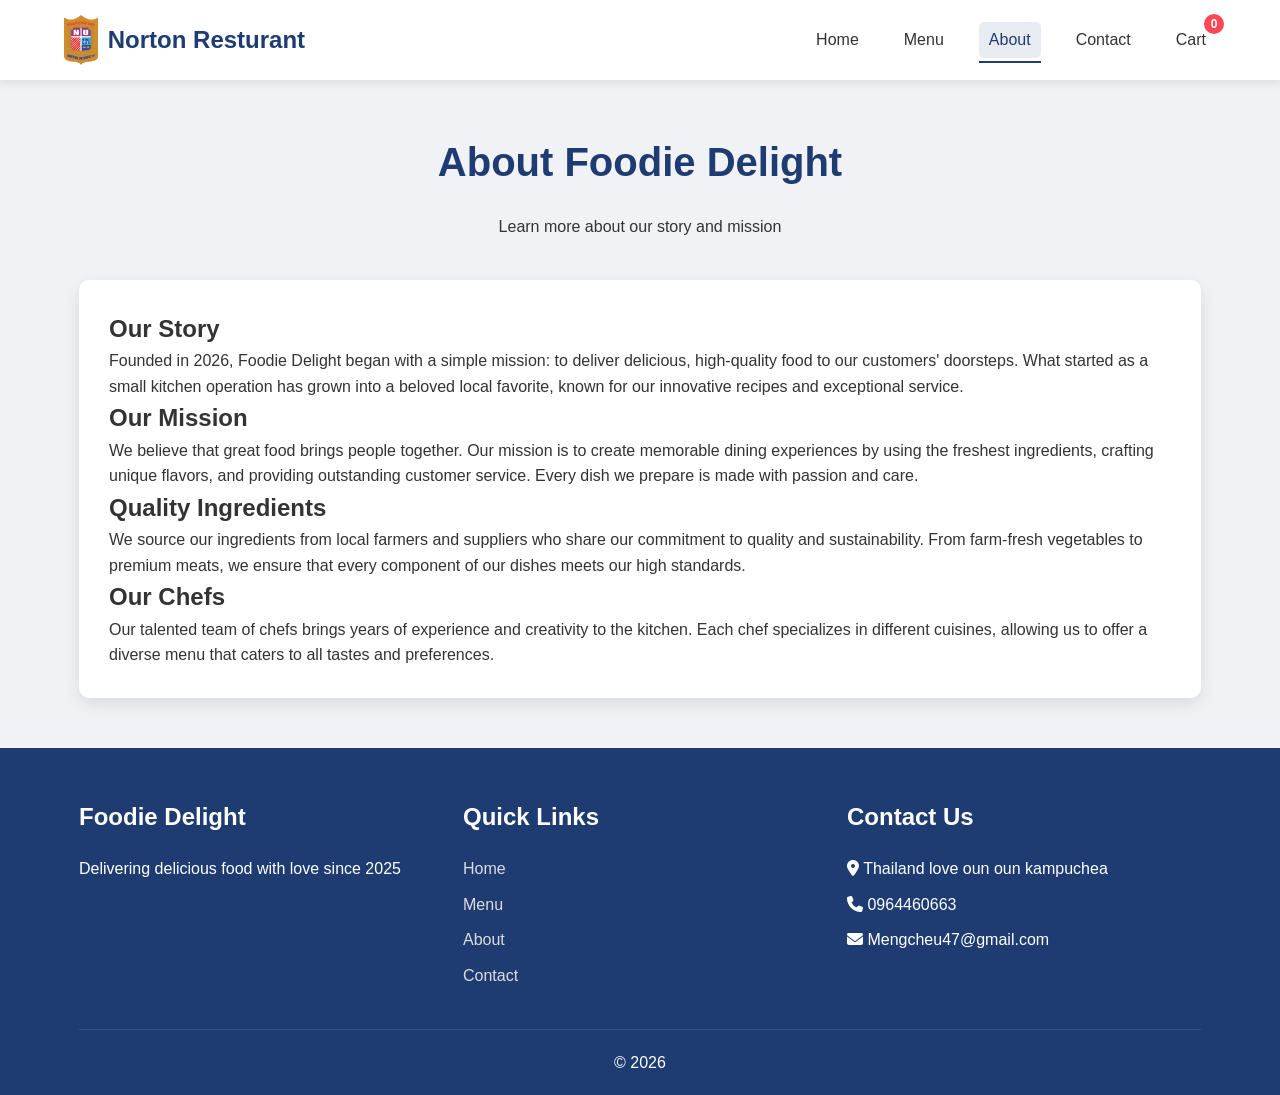
==== about.html @ e61c390d "first commit" ====
<!DOCTYPE html>
<html lang="en">
<head>
    <meta charset="UTF-8">
    <meta name="viewport" content="width=device-width, initial-scale=1.0">
    <title>Norton Resturant</title>
    <link rel="stylesheet" href="style.css">
    <link rel="stylesheet" href="https://cdnjs.cloudflare.com/ajax/libs/font-awesome/6.4.0/css/all.min.css">
</head>
<body>
    <!-- Header Section -->
    <header>
        <div class="container">
            <div class="logo">
                <img src="img/logo.png" alt="Norton Resturant">
                <h1>Norton Resturant</h1>
            </div>
            <nav>
                <ul class="nav-links">
                    <li><a href="index.html">Home</a></li>
                    <li><a href="menu.html">Menu</a></li>
                    <li><a href="about.html" class="active">About</a></li>
                    <li><a href="contact.html">Contact</a></li>
                    <li><a href="#" id="cartLink">Cart <span class="cart-count">0</span></a></li>
                </ul>
            </nav>
        </div>
    </header>

    <!-- About Section -->
    <section class="about-page">
        <div class="container">
            <div class="about-header">
                <h1>About Foodie Delight</h1>
                <p>Learn more about our story and mission</p>
            </div>
            
            <div class="about-content">
                <h2>Our Story</h2>
                <p>Founded in 2026, Foodie Delight began with a simple mission: to deliver delicious, high-quality food to our customers' doorsteps. What started as a small kitchen operation has grown into a beloved local favorite, known for our innovative recipes and exceptional service.</p>
                
                <h2>Our Mission</h2>
                <p>We believe that great food brings people together. Our mission is to create memorable dining experiences by using the freshest ingredients, crafting unique flavors, and providing outstanding customer service. Every dish we prepare is made with passion and care.</p>
                
                <h2>Quality Ingredients</h2>
                <p>We source our ingredients from local farmers and suppliers who share our commitment to quality and sustainability. From farm-fresh vegetables to premium meats, we ensure that every component of our dishes meets our high standards.</p>
                
                <h2>Our Chefs</h2>
                <p>Our talented team of chefs brings years of experience and creativity to the kitchen. Each chef specializes in different cuisines, allowing us to offer a diverse menu that caters to all tastes and preferences.</p>
            </div>
        </div>
    </section>

    <!-- Cart Modal -->
    <div class="cart-modal" id="cartModal">
        <div class="cart-content">
            <div class="cart-header">
                <h2>Your Cart</h2>
                <span class="close-btn" id="closeCart">&times;</span>
            </div>
            <div class="cart-body">
                <div id="cartItems">
                    <!-- Cart items will be loaded here -->
                    <p class="empty-cart-message">Your cart is empty</p>
                </div>
                <div class="cart-footer">
                    <div class="cart-total">
                        <h3>Total: $<span id="cartTotal">0.00</span></h3>
                    </div>
                    <button class="btn-primary checkout-btn" id="checkoutBtn">Checkout</button>
                </div>
            </div>
        </div>
    </div>

    <!-- Footer -->
    <footer>
        <div class="container">
            <div class="footer-content">
                <div class="footer-section">
                    <h3>Foodie Delight</h3>
                    <p>Delivering delicious food with love since 2025</p>
                </div>
                <div class="footer-section">
                    <h3>Quick Links</h3>
                    <ul>
                        <li><a href="index.html">Home</a></li>
                        <li><a href="menu.html">Menu</a></li>
                        <li><a href="about.html">About</a></li>
                        <li><a href="contact.html">Contact</a></li>
                    </ul>
                </div>
                <div class="footer-section">
                    <h3>Contact Us</h3>
                    <p><i class="fas fa-map-marker-alt"></i> Thailand love oun oun kampuchea</p>
                    <p><i class="fas fa-phone"></i> 0964460663</p>
                    <p><i class="fas fa-envelope"></i> Mengcheu47@gmail.com</p>
                </div>
            </div>
            <div class="footer-bottom">
                <p>&copy; 2026</p>
            </div>
        </div>
    </footer>

    <script src="script.js"></script>
</body>
</html>
---- style.css ----
/* Global Styles */
* {
    margin: 0;
    padding: 0;
    box-sizing: border-box;
}

body {
    font-family: 'Segoe UI', Tahoma, Geneva, Verdana, sans-serif;
    background-color: #f0f2f5;
    color: #333;
    line-height: 1.6;
}

.container {
    width: 90%;
    max-width: 1200px;
    margin: 0 auto;
    padding: 0 15px;
}

.btn-primary {
    display: inline-block;
    background: linear-gradient(135deg, #1e3c72, #2a5298);
    color: white;
    padding: 12px 25px;
    border: none;
    border-radius: 30px;
    cursor: pointer;
    font-size: 16px;
    font-weight: 600;
    text-decoration: none;
    transition: all 0.3s ease;
    box-shadow: 0 4px 15px rgba(30, 60, 114, 0.2);
}

.btn-primary:hover {
    background: linear-gradient(135deg, #2a5298, #1e3c72);
    transform: translateY(-2px);
    box-shadow: 0 6px 20px rgba(30, 60, 114, 0.3);
}

/* Header Styles */
header {
    background: white;
    box-shadow: 0 2px 10px rgba(0, 0, 0, 0.1);
    position: sticky;
    top: 0;
    z-index: 1000;
}

header .container {
    display: flex;
    justify-content: space-between;
    align-items: center;
    padding: 15px 0;
}

.logo {
    display: flex;
    align-items: center;
}

.logo img {
    height: 50px;
    margin-right: 10px;
}

.logo h1 {
    color: #1e3c72;
    font-size: 24px;
}

.nav-links {
    display: flex;
    list-style: none;
}

.nav-links li {
    margin-left: 25px;
}

.nav-links a {
    text-decoration: none;
    color: #333;
    font-weight: 500;
    transition: color 0.3s;
    position: relative;
    display: inline-block;
    padding: 5px 10px;
    border-radius: 5px;
}

.nav-links a:hover,
.nav-links a.active {
    color: #1e3c72;
    background-color: rgba(30, 60, 114, 0.1);
}

.nav-links a::after {
    content: '';
    position: absolute;
    bottom: -5px;
    left: 0;
    width: 0;
    height: 2px;
    background: #1e3c72;
    transition: width 0.3s;
}

.nav-links a:hover::after,
.nav-links a.active::after {
    width: 100%;
}

.cart-icon {
    position: relative;
    cursor: pointer;
    font-size: 24px;
    color: #1e3c72;
}

.cart-count {
    position: absolute;
    top: -8px;
    right: -8px;
    background: #ff4757;
    color: white;
    font-size: 12px;
    font-weight: bold;
    width: 20px;
    height: 20px;
    border-radius: 50%;
    display: flex;
    justify-content: center;
    align-items: center;
}

/* Hero Section */
.hero {
    background: linear-gradient(rgba(10, 0, 0, 0), rgba(0, 0, 0, 0.627)), url('img/logo-back.jpg');
    background-size: cover;
    background-position: center;
    color: white;
    padding: 100px 0;
    text-align: center;
}

.hero-content h1 {
    font-size: 3rem;
    margin-bottom: 20px;
}

.hero-content p {
    font-size: 1.2rem;
    margin-bottom: 30px;
    max-width: 700px;
    margin-left: auto;
    margin-right: auto;
}

/* Categories Section */
.categories {
    padding: 80px 0;
}

.categories h2 {
    text-align: center;
    font-size: 2.5rem;
    margin-bottom: 50px;
    color: #1e3c72;
}

.category-grid {
    display: grid;
    grid-template-columns: repeat(auto-fit, minmax(250px, 1fr));
    gap: 30px;
}

.category-card {
    background: white;
    border-radius: 10px;
    overflow: hidden;
    box-shadow: 0 5px 15px rgba(0, 0, 0, 0.1);
    transition: transform 0.3s ease;
    text-align: center;
}

.category-card:hover {
    transform: translateY(-10px);
}

.category-card img {
    width: 100%;
    height: 200px;
    object-fit: cover;
}

.category-card h3 {
    padding: 20px;
    font-size: 1.5rem;
    color: #1e3c72;
}

/* Featured Items Section */
.featured {
    padding: 80px 0;
    background-color: #f8f9fa;
}

.featured h2 {
    text-align: center;
    font-size: 2.5rem;
    margin-bottom: 50px;
    color: #1e3c72;
}

.food-grid {
    display: grid;
    grid-template-columns: repeat(auto-fit, minmax(300px, 1fr));
    gap: 30px;
}

.food-card {
    background: white;
    border-radius: 10px;
    overflow: hidden;
    box-shadow: 0 5px 15px rgba(0, 0, 0, 0.1);
    transition: transform 0.3s ease;
}

.food-card:hover {
    transform: translateY(-5px);
}

.food-card img {
    width: 100%;
    height: 200px;
    object-fit: cover;
}

.food-info {
    padding: 20px;
}

.food-info h3 {
    font-size: 1.5rem;
    margin-bottom: 10px;
    color: #1e3c72;
}

.food-info p {
    color: #666;
    margin-bottom: 15px;
}

.price {
    font-size: 1.3rem;
    font-weight: bold;
    color: #1e3c72;
    margin-bottom: 15px;
    display: block;
}

.add-to-cart {
    width: 100%;
    padding: 10px;
    background: linear-gradient(135deg, #1e3c72, #2a5298);
    color: white;
    border: none;
    border-radius: 5px;
    cursor: pointer;
    font-size: 16px;
    transition: background 0.3s;
}

.add-to-cart:hover {
    background: linear-gradient(135deg, #2a5298, #1e3c72);
}

/* Cart Modal */
.cart-modal {
    display: none;
    position: fixed;
    top: 0;
    left: 0;
    width: 100%;
    height: 100%;
    background: rgba(0, 0, 0, 0.5);
    z-index: 2000;
    justify-content: center;
    align-items: center;
}

.cart-content {
    background: white;
    width: 90%;
    max-width: 600px;
    border-radius: 10px;
    overflow: hidden;
    max-height: 80vh;
    display: flex;
    flex-direction: column;
}

.cart-header {
    background: #1e3c72;
    color: white;
    padding: 20px;
    display: flex;
    justify-content: space-between;
    align-items: center;
}

.close-btn {
    font-size: 30px;
    cursor: pointer;
}

.cart-body {
    padding: 20px;
    overflow-y: auto;
    flex-grow: 1;
}

.cart-item {
    display: flex;
    justify-content: space-between;
    align-items: center;
    padding: 15px 0;
    border-bottom: 1px solid #eee;
}

.item-info {
    flex-grow: 1;
}

.item-info h4 {
    margin-bottom: 5px;
}

.item-price {
    color: #1e3c72;
    font-weight: bold;
}

.item-quantity {
    display: flex;
    align-items: center;
    margin: 0 20px;
}

.quantity-btn {
    width: 30px;
    height: 30px;
    background: #1e3c72;
    color: white;
    border: none;
    border-radius: 50%;
    cursor: pointer;
    font-size: 16px;
}

.quantity {
    margin: 0 10px;
}

.remove-item {
    background: #ff4757;
    color: white;
    border: none;
    width: 30px;
    height: 30px;
    border-radius: 50%;
    cursor: pointer;
}

.cart-footer {
    padding: 20px;
    border-top: 1px solid #eee;
}

.cart-total {
    text-align: right;
    margin-bottom: 20px;
}

.checkout-btn {
    width: 100%;
    padding: 15px;
    font-size: 18px;
}

.empty-cart-message {
    text-align: center;
    color: #666;
    font-style: italic;
    padding: 30px 0;
}

/* Bill Preview Modal */
#billPreview {
    white-space: pre-wrap;
    font-family: 'Courier New', monospace;
    background: #f8f9fa;
    padding: 20px;
    border-radius: 5px;
    margin-bottom: 20px;
    max-height: 400px;
    overflow-y: auto;
    font-size: 14px;
    line-height: 1.5;
}

/* Footer */
footer {
    background: #1e3c72;
    color: white;
    padding: 50px 0 20px;
}

.footer-content {
    display: grid;
    grid-template-columns: repeat(auto-fit, minmax(250px, 1fr));
    gap: 30px;
    margin-bottom: 30px;
}

.footer-section h3 {
    margin-bottom: 20px;
    font-size: 1.5rem;
}

.footer-section ul {
    list-style: none;
}

.footer-section ul li {
    margin-bottom: 10px;
}

.footer-section ul li a {
    color: #ddd;
    text-decoration: none;
    transition: color 0.3s;
}

.footer-section ul li a:hover {
    color: white;
}

.footer-section p {
    margin-bottom: 10px;
}

.footer-bottom {
    text-align: center;
    padding-top: 20px;
    border-top: 1px solid rgba(255, 255, 255, 0.1);
}

/* Responsive Design */
@media (max-width: 768px) {
    .nav-links {
        display: none;
    }
    
    .hero-content h1 {
        font-size: 2rem;
    }
    
    .hero-content p {
        font-size: 1rem;
    }
    
    .categories h2,
    .featured h2 {
        font-size: 2rem;
    }
}

/* Menu Page Specific Styles */
.menu-page {
    padding: 50px 0;
}

.menu-header {
    text-align: center;
    margin-bottom: 40px;
}

.menu-header h1 {
    font-size: 2.5rem;
    color: #1e3c72;
    margin-bottom: 20px;
}

.filter-buttons {
    display: flex;
    justify-content: center;
    flex-wrap: wrap;
    gap: 10px;
    margin-bottom: 30px;
}

.filter-btn {
    padding: 10px 20px;
    background: white;
    border: 1px solid #1e3c72;
    color: #1e3c72;
    border-radius: 30px;
    cursor: pointer;
    transition: all 0.3s;
}

.filter-btn.active,
.filter-btn:hover {
    background: #1e3c72;
    color: white;
}

/* About Page Styles */
.about-page {
    padding: 50px 0;
}

.about-header {
    text-align: center;
    margin-bottom: 40px;
}

.about-header h1 {
    font-size: 2.5rem;
    color: #1e3c72;
    margin-bottom: 20px;
}

.about-content {
    background: white;
    padding: 30px;
    border-radius: 10px;
    box-shadow: 0 5px 15px rgba(0, 0, 0, 0.1);
}

/* Contact Page Styles */
.contact-page {
    padding: 50px 0;
}

.contact-header {
    text-align: center;
    margin-bottom: 40px;
}

.contact-header h1 {
    font-size: 2.5rem;
    color: #1e3c72;
    margin-bottom: 20px;
}

.contact-form {
    background: white;
    padding: 30px;
    border-radius: 10px;
    box-shadow: 0 5px 15px rgba(0, 0, 0, 0.1);
    max-width: 600px;
    margin: 0 auto;
}

.form-group {
    margin-bottom: 20px;
}

.form-group label {
    display: block;
    margin-bottom: 5px;
    font-weight: 500;
}

.form-group input,
.form-group textarea {
    width: 100%;
    padding: 12px;
    border: 1px solid #ddd;
    border-radius: 5px;
    font-size: 16px;
}

.form-group textarea {
    height: 150px;
    resize: vertical;
}
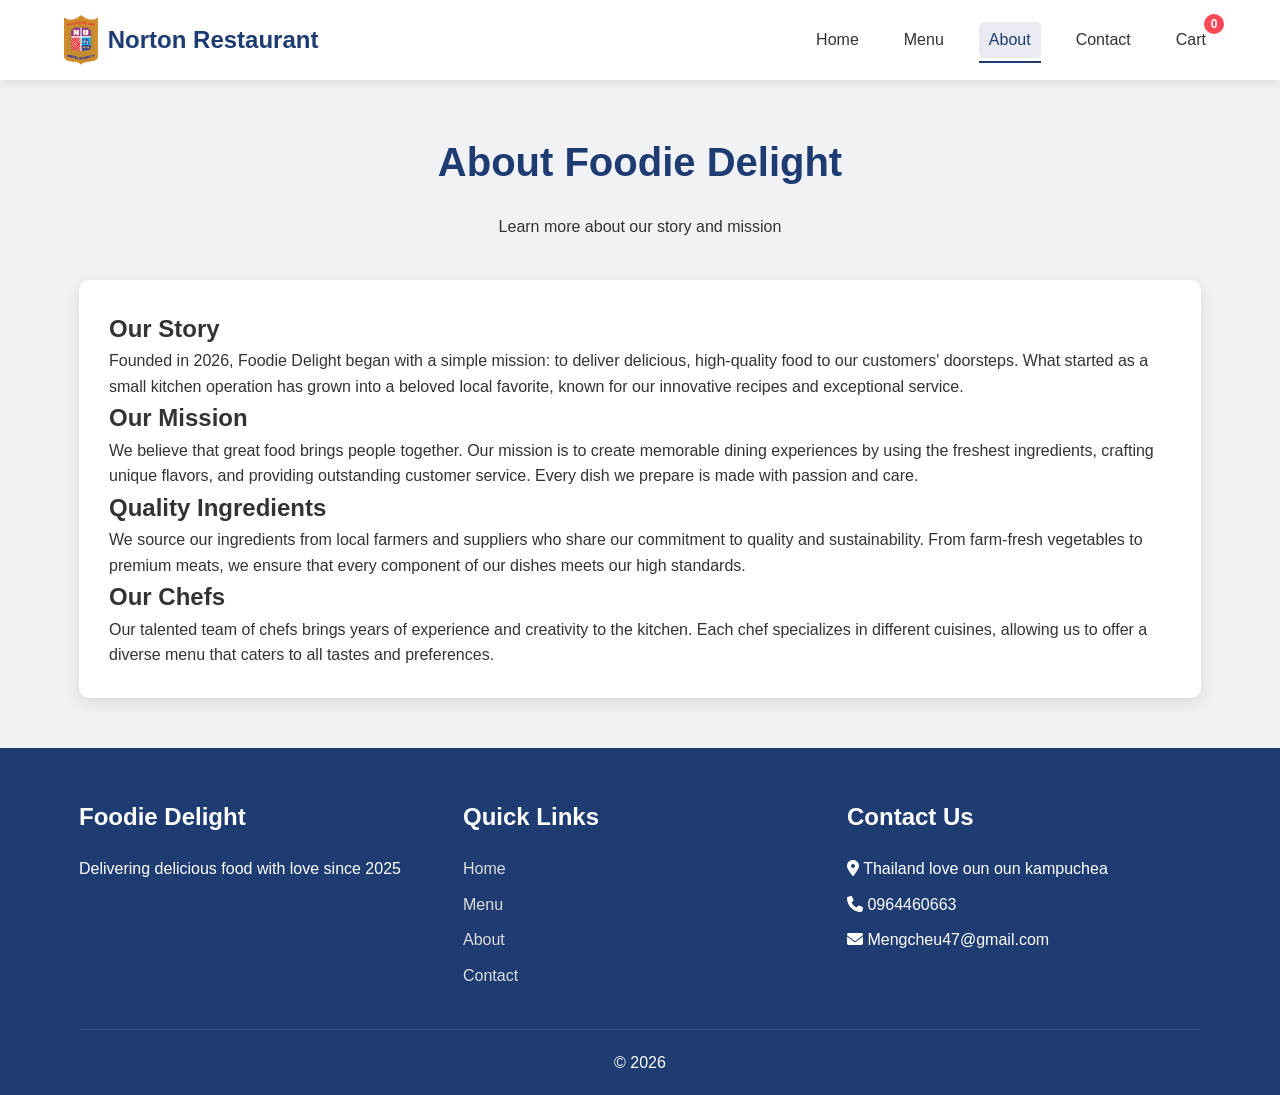
==== commit 219a7180: "update my project files" ====
--- a/about.html
+++ b/about.html
@@ -3,17 +3,17 @@
 <head>
     <meta charset="UTF-8">
     <meta name="viewport" content="width=device-width, initial-scale=1.0">
-    <title>Norton Resturant</title>
+    <title>Norton Restaurant</title>
     <link rel="stylesheet" href="style.css">
     <link rel="stylesheet" href="https://cdnjs.cloudflare.com/ajax/libs/font-awesome/6.4.0/css/all.min.css">
 </head>
 <body>
-    <!-- Header Section -->
+   
     <header>
         <div class="container">
             <div class="logo">
                 <img src="img/logo.png" alt="Norton Resturant">
-                <h1>Norton Resturant</h1>
+                <h1>Norton Restaurant</h1>
             </div>
             <nav>
                 <ul class="nav-links">
@@ -27,7 +27,7 @@
         </div>
     </header>
 
-    <!-- About Section -->
+    
     <section class="about-page">
         <div class="container">
             <div class="about-header">
@@ -51,7 +51,7 @@
         </div>
     </section>
 
-    <!-- Cart Modal -->
+   
     <div class="cart-modal" id="cartModal">
         <div class="cart-content">
             <div class="cart-header">
@@ -60,7 +60,7 @@
             </div>
             <div class="cart-body">
                 <div id="cartItems">
-                    <!-- Cart items will be loaded here -->
+                  
                     <p class="empty-cart-message">Your cart is empty</p>
                 </div>
                 <div class="cart-footer">
@@ -73,7 +73,6 @@
         </div>
     </div>
 
-    <!-- Footer -->
     <footer>
         <div class="container">
             <div class="footer-content">
--- a/style.css
+++ b/style.css
@@ -40,7 +40,7 @@
     box-shadow: 0 6px 20px rgba(30, 60, 114, 0.3);
 }
 
-/* Header Styles */
+
 header {
     background: white;
     box-shadow: 0 2px 10px rgba(0, 0, 0, 0.1);
@@ -136,7 +136,6 @@
     align-items: center;
 }
 
-/* Hero Section */
 .hero {
     background: linear-gradient(rgba(10, 0, 0, 0), rgba(0, 0, 0, 0.627)), url('img/logo-back.jpg');
     background-size: cover;
@@ -159,7 +158,7 @@
     margin-right: auto;
 }
 
-/* Categories Section */
+
 .categories {
     padding: 80px 0;
 }
@@ -202,7 +201,7 @@
     color: #1e3c72;
 }
 
-/* Featured Items Section */
+
 .featured {
     padding: 80px 0;
     background-color: #f8f9fa;
@@ -278,7 +277,6 @@
     background: linear-gradient(135deg, #2a5298, #1e3c72);
 }
 
-/* Cart Modal */
 .cart-modal {
     display: none;
     position: fixed;
@@ -398,7 +396,7 @@
     padding: 30px 0;
 }
 
-/* Bill Preview Modal */
+
 #billPreview {
     white-space: pre-wrap;
     font-family: 'Courier New', monospace;
@@ -412,7 +410,7 @@
     line-height: 1.5;
 }
 
-/* Footer */
+
 footer {
     background: #1e3c72;
     color: white;
@@ -459,7 +457,7 @@
     border-top: 1px solid rgba(255, 255, 255, 0.1);
 }
 
-/* Responsive Design */
+
 @media (max-width: 768px) {
     .nav-links {
         display: none;
@@ -479,7 +477,7 @@
     }
 }
 
-/* Menu Page Specific Styles */
+
 .menu-page {
     padding: 50px 0;
 }
@@ -519,7 +517,7 @@
     color: white;
 }
 
-/* About Page Styles */
+
 .about-page {
     padding: 50px 0;
 }
@@ -542,7 +540,7 @@
     box-shadow: 0 5px 15px rgba(0, 0, 0, 0.1);
 }
 
-/* Contact Page Styles */
+
 .contact-page {
     padding: 50px 0;
 }
